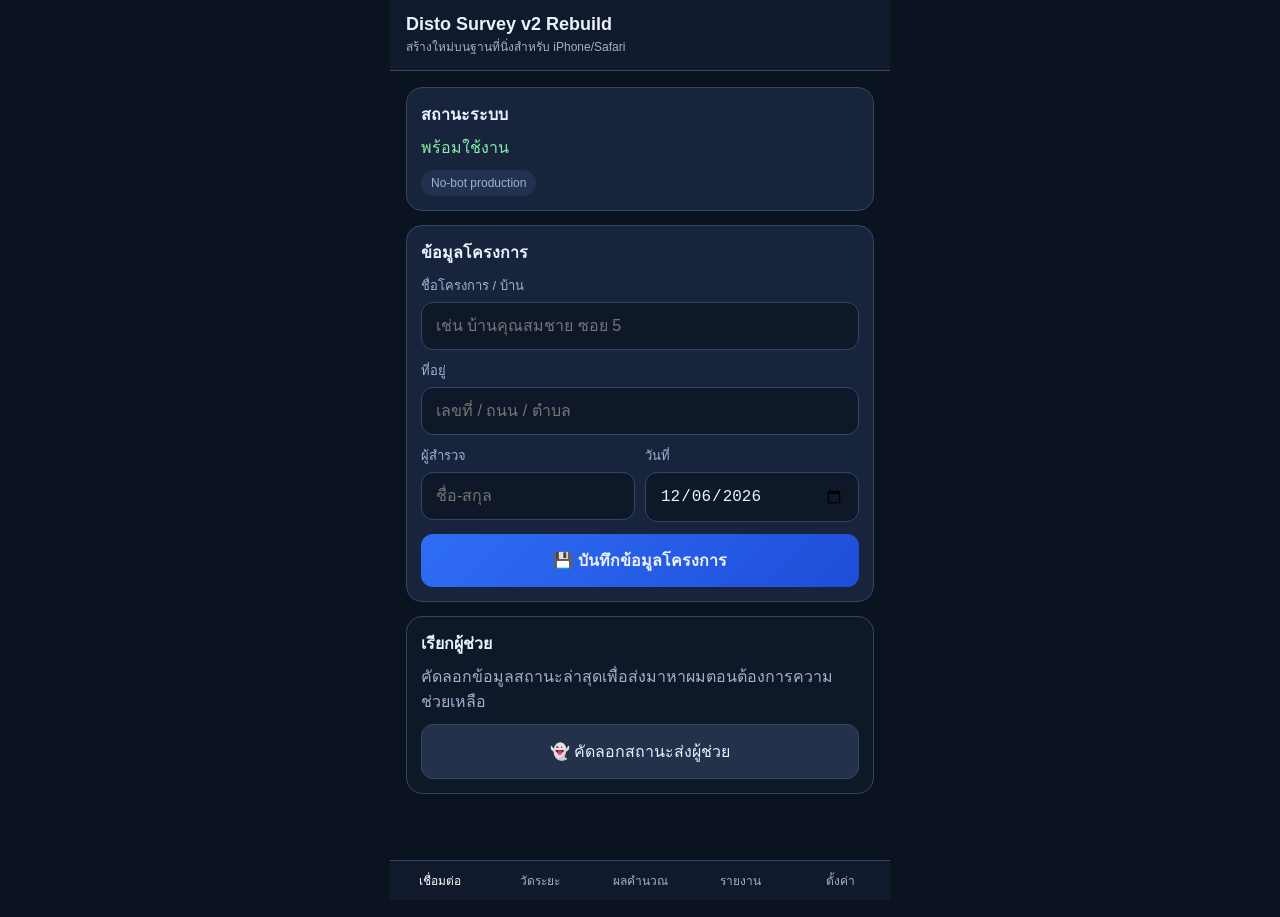
==== v2.html @ dfc55aed "feat: add v2 rebuild app" ====
<!DOCTYPE html>
<html lang="th">
<head>
  <meta charset="UTF-8" />
  <meta name="viewport" content="width=device-width, initial-scale=1.0, viewport-fit=cover" />
  <meta name="theme-color" content="#0b1220" />
  <title>Disto Survey v2 Rebuild</title>
  <script src="vendor/jspdf.umd.min.js"></script>
  <style>
    :root {
      --bg:#0b1220; --card:#18243b; --card2:#0f1829; --text:#eaf2ff; --muted:#9fb2d1;
      --blue:#2f6df6; --blue2:#1e4ed8; --green:#22c55e; --amber:#f59e0b; --border:#314766;
    }
    * { box-sizing:border-box; }
    body { margin:0; font-family:-apple-system,BlinkMacSystemFont,sans-serif; background:var(--bg); color:var(--text); max-width:500px; margin-inline:auto; padding-bottom:92px; }
    header { position:sticky; top:0; background:#101a2c; padding:14px 16px; border-bottom:1px solid var(--border); z-index:10; }
    h1 { margin:0; font-size:18px; }
    .sub { color:var(--muted); font-size:12px; margin-top:2px; }
    .page { display:none; padding:16px; }
    .page.active { display:block; }
    .card { background:var(--card); border:1px solid var(--border); border-radius:16px; padding:14px; margin-bottom:14px; }
    .card.soft { background:var(--card2); }
    label { display:block; font-size:13px; color:var(--muted); margin-bottom:6px; }
    input, textarea, button, select { width:100%; border-radius:12px; border:1px solid var(--border); background:#0f1829; color:var(--text); padding:14px; font-size:16px; }
    textarea { min-height:160px; }
    .row { display:grid; grid-template-columns:1fr 1fr; gap:10px; }
    .btn { background:linear-gradient(135deg,var(--blue),var(--blue2)); border:none; font-weight:700; }
    .ghost { background:#23314b; }
    .success { background:linear-gradient(135deg,#15803d,#16a34a); border:none; font-weight:700; }
    nav { position:fixed; bottom:0; left:0; right:0; max-width:500px; margin:auto; background:#101a2c; border-top:1px solid var(--border); display:flex; z-index:20; }
    nav button { border:none; border-radius:0; background:none; color:var(--muted); padding:10px 6px; font-size:12px; }
    nav button.active { color:#fff; }
    .ok { color:#86efac; } .warn { color:#fbbf24; } .bad { color:#f87171; }
    pre { white-space:pre-wrap; word-break:break-word; font-size:13px; line-height:1.5; }
    .pill { display:inline-block; padding:6px 10px; border-radius:999px; font-size:12px; background:#22314e; color:var(--muted); }
  </style>
</head>
<body>
  <header>
    <h1>Disto Survey v2 Rebuild</h1>
    <div class="sub">สร้างใหม่บนฐานที่นิ่งสำหรับ iPhone/Safari</div>
  </header>

  <section id="page-connect" class="page active">
    <div class="card">
      <div><strong>สถานะระบบ</strong></div>
      <div id="app-status" class="ok" style="margin-top:8px">พร้อมใช้งาน</div>
      <div style="margin-top:10px" class="pill">No-bot production</div>
    </div>

    <form class="card" onsubmit="saveProject(); return false;">
      <div style="font-weight:700; margin-bottom:10px">ข้อมูลโครงการ</div>
      <label>ชื่อโครงการ / บ้าน</label>
      <input id="proj-name" placeholder="เช่น บ้านคุณสมชาย ซอย 5" />
      <label style="margin-top:10px">ที่อยู่</label>
      <input id="proj-addr" placeholder="เลขที่ / ถนน / ตำบล" />
      <div class="row" style="margin-top:10px">
        <div>
          <label>ผู้สำรวจ</label>
          <input id="proj-surveyor" placeholder="ชื่อ-สกุล" />
        </div>
        <div>
          <label>วันที่</label>
          <input id="proj-date" type="date" />
        </div>
      </div>
      <button type="submit" class="btn" style="margin-top:12px">💾 บันทึกข้อมูลโครงการ</button>
    </form>

    <div class="card soft">
      <div style="font-weight:700; margin-bottom:8px">เรียกผู้ช่วย</div>
      <div style="color:var(--muted); margin-bottom:10px">คัดลอกข้อมูลสถานะล่าสุดเพื่อส่งมาหาผมตอนต้องการความช่วยเหลือ</div>
      <button class="ghost" onclick="copyAssistant()">👻 คัดลอกสถานะส่งผู้ช่วย</button>
    </div>
  </section>

  <section id="page-measure" class="page">
    <div class="card">
      <div style="font-weight:700; margin-bottom:10px">วัดระยะแบบ manual</div>
      <label>ระยะเชิงชาย (ม.)</label>
      <input id="m-eave" type="number" step="0.01" placeholder="เช่น 8.50" />
      <label style="margin-top:10px">ระยะจันทัน / ลาดเอียง (ม.)</label>
      <input id="m-rafter" type="number" step="0.01" placeholder="เช่น 4.20" />
      <button class="btn" style="margin-top:12px" onclick="saveMeasure()">📏 บันทึกและคำนวณ</button>
    </div>
    <div class="card soft">
      <div style="font-weight:700; margin-bottom:8px">ค่าที่บันทึกล่าสุด</div>
      <pre id="measure-preview">(ยังไม่มี)</pre>
    </div>
  </section>

  <section id="page-layout" class="page">
    <div class="card">
      <div style="font-weight:700; margin-bottom:8px">ผลคำนวณเบื้องต้น</div>
      <pre id="calc-output">(ยังไม่มี)</pre>
    </div>
  </section>

  <section id="page-report" class="page">
    <div class="card">
      <div style="font-weight:700; margin-bottom:8px">รายงาน</div>
      <pre id="report-output">(ยังไม่มี)</pre>
      <button class="success" style="margin-top:12px" onclick="downloadPdf()">📄 สร้าง PDF</button>
    </div>
  </section>

  <section id="page-settings" class="page">
    <div class="card">
      <div style="font-weight:700; margin-bottom:8px">ตั้งค่าแผง</div>
      <div class="row">
        <div>
          <label>กว้างแผง (ม.)</label>
          <input id="panel-w" type="number" step="0.01" value="1.13" />
        </div>
        <div>
          <label>ยาวแผง (ม.)</label>
          <input id="panel-h" type="number" step="0.01" value="2.28" />
        </div>
      </div>
      <label style="margin-top:10px">กำลังไฟต่อแผง (Wp)</label>
      <input id="panel-watt" type="number" step="1" value="570" />
      <button class="btn" style="margin-top:12px" onclick="saveSettings()">💾 บันทึกการตั้งค่า</button>
    </div>
  </section>

  <nav>
    <button data-page="connect" class="active" onclick="goPage('connect')">เชื่อมต่อ</button>
    <button data-page="measure" onclick="goPage('measure')">วัดระยะ</button>
    <button data-page="layout" onclick="goPage('layout')">ผลคำนวณ</button>
    <button data-page="report" onclick="goPage('report')">รายงาน</button>
    <button data-page="settings" onclick="goPage('settings')">ตั้งค่า</button>
  </nav>

  <script>
    const KEY = 'disto_v2_rebuild_state';
    const state = {
      project: { name:'', address:'', surveyor:'', date:'' },
      measure: { eave:null, rafter:null, totalArea:null, panelCount:null, estimatedPower:null },
      settings: { panelW:1.13, panelH:2.28, panelWatt:570 }
    };

    function persist() { localStorage.setItem(KEY, JSON.stringify(state)); }
    function load() {
      const raw = localStorage.getItem(KEY);
      if (!raw) return;
      try {
        const saved = JSON.parse(raw);
        Object.assign(state.project, saved.project || {});
        Object.assign(state.measure, saved.measure || {});
        Object.assign(state.settings, saved.settings || {});
      } catch {}
    }
    function bindState() {
      document.getElementById('proj-name').value = state.project.name || '';
      document.getElementById('proj-addr').value = state.project.address || '';
      document.getElementById('proj-surveyor').value = state.project.surveyor || '';
      document.getElementById('proj-date').value = state.project.date || new Date().toISOString().split('T')[0];
      document.getElementById('panel-w').value = state.settings.panelW;
      document.getElementById('panel-h').value = state.settings.panelH;
      document.getElementById('panel-watt').value = state.settings.panelWatt;
      document.getElementById('m-eave').value = state.measure.eave ?? '';
      document.getElementById('m-rafter').value = state.measure.rafter ?? '';
      renderAll();
    }
    function goPage(page) {
      document.querySelectorAll('.page').forEach(p => p.classList.toggle('active', p.id === 'page-' + page));
      document.querySelectorAll('nav button').forEach(b => b.classList.toggle('active', b.dataset.page === page));
    }
    function saveProject() {
      state.project.name = document.getElementById('proj-name').value || '';
      state.project.address = document.getElementById('proj-addr').value || '';
      state.project.surveyor = document.getElementById('proj-surveyor').value || '';
      state.project.date = document.getElementById('proj-date').value || '';
      persist();
      alert('บันทึกข้อมูลโครงการแล้ว');
      goPage('measure');
    }
    function saveSettings() {
      state.settings.panelW = parseFloat(document.getElementById('panel-w').value) || 1.13;
      state.settings.panelH = parseFloat(document.getElementById('panel-h').value) || 2.28;
      state.settings.panelWatt = parseFloat(document.getElementById('panel-watt').value) || 570;
      persist();
      alert('บันทึกการตั้งค่าแล้ว');
    }
    function saveMeasure() {
      state.measure.eave = parseFloat(document.getElementById('m-eave').value) || 0;
      state.measure.rafter = parseFloat(document.getElementById('m-rafter').value) || 0;
      state.measure.totalArea = +(state.measure.eave * state.measure.rafter).toFixed(2);
      const panelArea = state.settings.panelW * state.settings.panelH;
      state.measure.panelCount = panelArea > 0 ? Math.floor(state.measure.totalArea / panelArea) : 0;
      state.measure.estimatedPower = state.measure.panelCount * state.settings.panelWatt;
      persist();
      renderAll();
      alert('บันทึกและคำนวณแล้ว');
      goPage('layout');
    }
    function renderAll() {
      document.getElementById('measure-preview').textContent = JSON.stringify(state.measure, null, 2);
      document.getElementById('calc-output').textContent = [
        'พื้นที่รวม: ' + (state.measure.totalArea ?? '-') + ' ตร.ม.',
        'จำนวนแผงโดยประมาณ: ' + (state.measure.panelCount ?? '-') + ' แผง',
        'กำลังผลิตโดยประมาณ: ' + ((state.measure.estimatedPower ?? 0) / 1000).toFixed(2) + ' kWp'
      ].join('\n');
      document.getElementById('report-output').textContent = JSON.stringify({ project: state.project, measure: state.measure, settings: state.settings }, null, 2);
    }
    function copyAssistant() {
      const text = [
        'DISTO V2 REBUILD ASSIST REQUEST',
        'เวลา: ' + new Date().toLocaleString('th-TH'),
        'ออนไลน์: ' + (navigator.onLine ? 'yes' : 'no'),
        JSON.stringify({ project: state.project, measure: state.measure, settings: state.settings }, null, 2)
      ].join('\n');
      navigator.clipboard.writeText(text).then(() => alert('คัดลอกสถานะแล้ว')).catch(() => alert(text));
    }
    function downloadPdf() {
      const { jsPDF } = window.jspdf;
      const doc = new jsPDF();
      doc.text('Disto Survey v2 Rebuild Report', 14, 20);
      const lines = doc.splitTextToSize(JSON.stringify({ project: state.project, measure: state.measure, settings: state.settings }, null, 2), 180);
      doc.text(lines, 14, 32);
      doc.save('disto-v2-report.pdf');
    }
    window.addEventListener('load', () => {
      load();
      bindState();
    });
  </script>
</body>
</html>
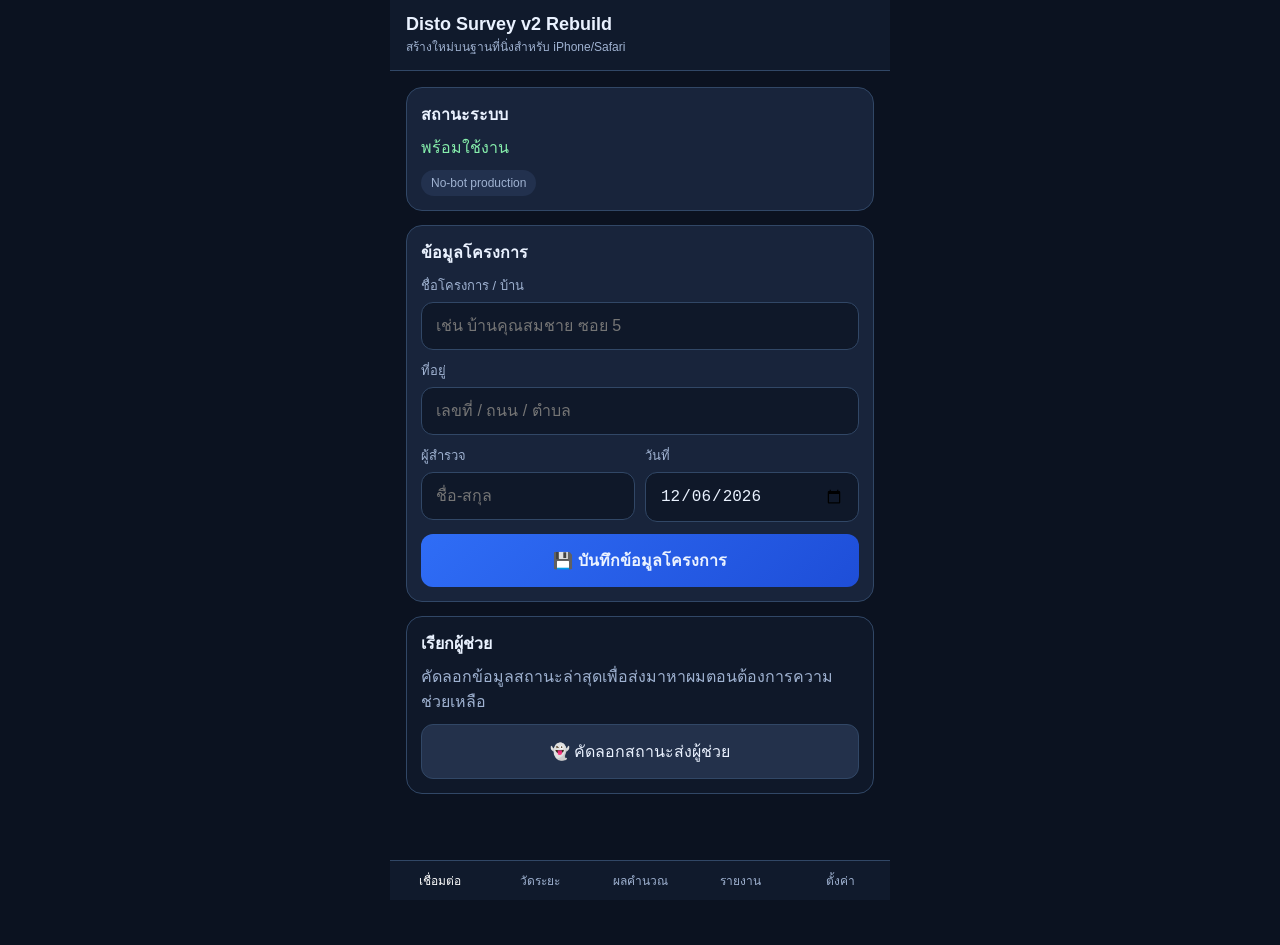
==== commit bd447dc2: "fix: improve iPhone keyboard focus behavior" ====
--- a/v2.html
+++ b/v2.html
@@ -12,7 +12,7 @@
       --blue:#2f6df6; --blue2:#1e4ed8; --green:#22c55e; --amber:#f59e0b; --border:#314766;
     }
     * { box-sizing:border-box; }
-    body { margin:0; font-family:-apple-system,BlinkMacSystemFont,sans-serif; background:var(--bg); color:var(--text); max-width:500px; margin-inline:auto; padding-bottom:92px; }
+    body { margin:0; font-family:-apple-system,BlinkMacSystemFont,sans-serif; background:var(--bg); color:var(--text); max-width:500px; margin-inline:auto; padding-bottom:120px; -webkit-text-size-adjust:100%; }
     header { position:sticky; top:0; background:#101a2c; padding:14px 16px; border-bottom:1px solid var(--border); z-index:10; }
     h1 { margin:0; font-size:18px; }
     .sub { color:var(--muted); font-size:12px; margin-top:2px; }
@@ -22,6 +22,7 @@
     .card.soft { background:var(--card2); }
     label { display:block; font-size:13px; color:var(--muted); margin-bottom:6px; }
     input, textarea, button, select { width:100%; border-radius:12px; border:1px solid var(--border); background:#0f1829; color:var(--text); padding:14px; font-size:16px; }
+    input, textarea, select { scroll-margin-top: 90px; }
     textarea { min-height:160px; }
     .row { display:grid; grid-template-columns:1fr 1fr; gap:10px; }
     .btn { background:linear-gradient(135deg,var(--blue),var(--blue2)); border:none; font-weight:700; }
@@ -223,6 +224,14 @@
     window.addEventListener('load', () => {
       load();
       bindState();
+      const focusables = document.querySelectorAll('input, textarea, select');
+      focusables.forEach(el => {
+        el.addEventListener('focus', () => {
+          setTimeout(() => {
+            try { el.scrollIntoView({ behavior: 'smooth', block: 'center' }); } catch {}
+          }, 250);
+        });
+      });
     });
   </script>
 </body>
